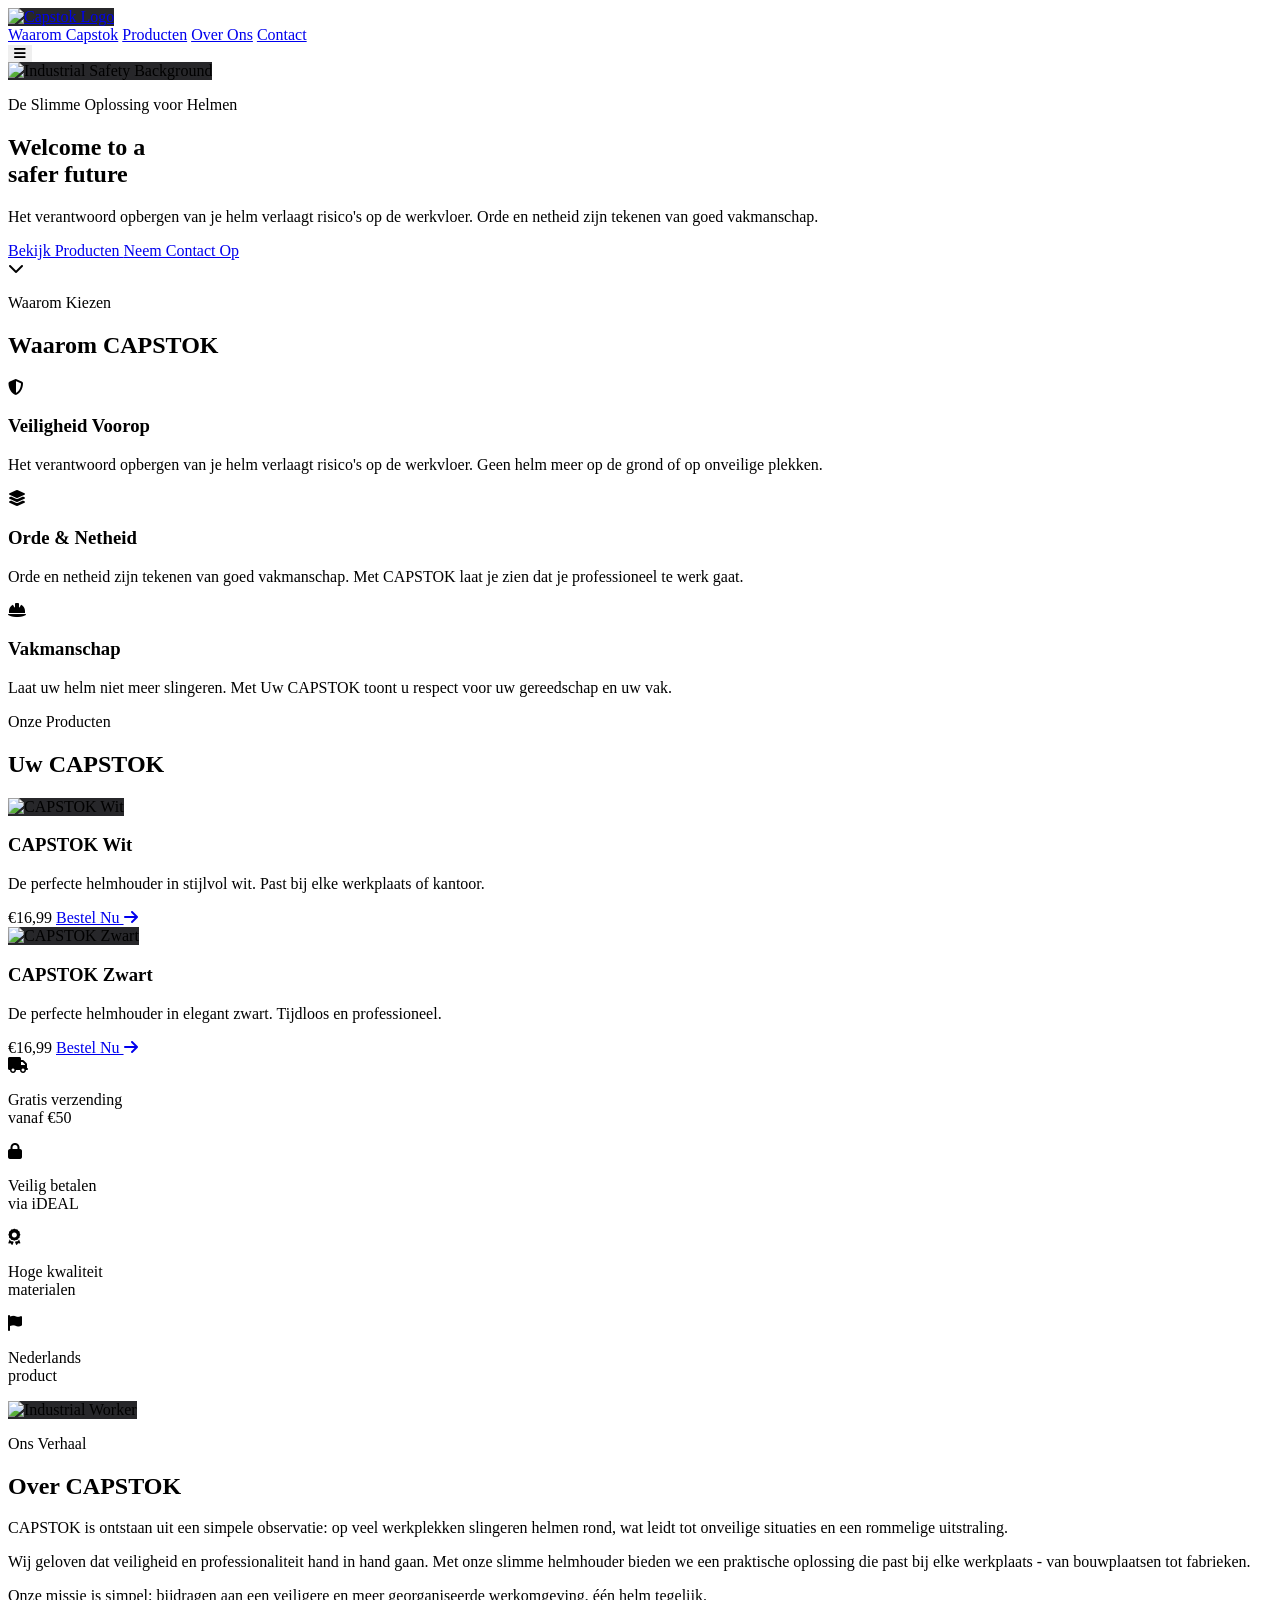
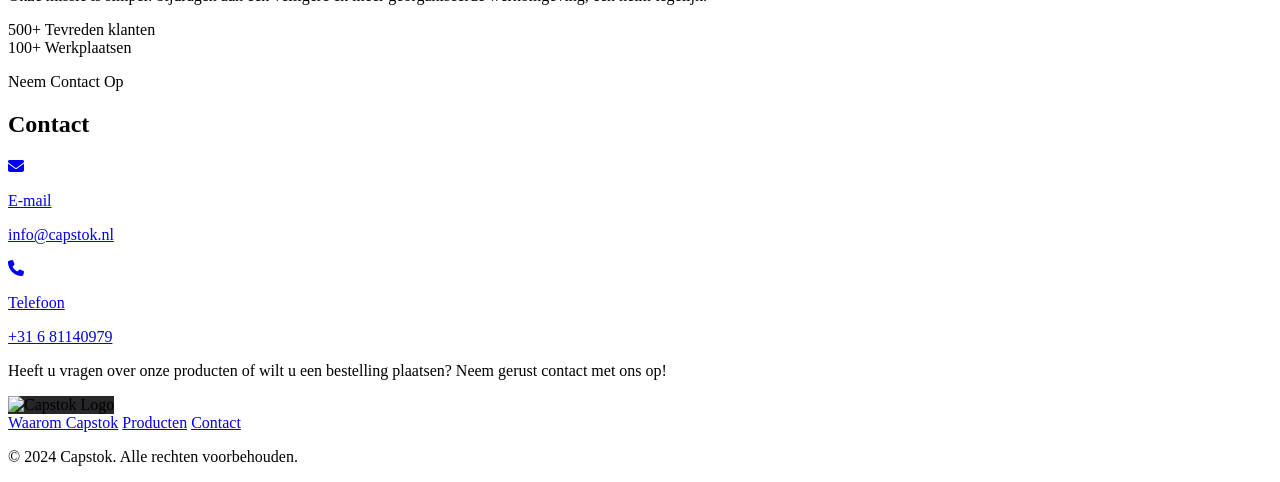
==== capstok-site/index.html @ ea8639f3 "auto-commit for 55e45bed-eed3-49f2-b0e7-af55a2dc06a3" ====
<!DOCTYPE html>
<html lang="nl">
<head>
    <meta charset="UTF-8">
    <meta name="viewport" content="width=device-width, initial-scale=1.0">
    <meta name="description" content="CAPSTOK - De slimme oplossing voor het veilig opbergen van uw bouwhelm. Orde en veiligheid op de werkvloer.">
    <title>Capstok - Welcome to a safer future</title>
    <link rel="icon" type="image/jpeg" href="https://customer-assets.emergentagent.com/job_capstok-preview/artifacts/tht5tji5_Capstok%20Favicon.jpg">
    
    <!-- Fonts -->
    <link rel="preconnect" href="https://fonts.googleapis.com">
    <link rel="preconnect" href="https://fonts.gstatic.com" crossorigin>
    <link href="https://fonts.googleapis.com/css2?family=Inter:wght@400;500;600&family=Outfit:wght@500;600;700&display=swap" rel="stylesheet">
    
    <!-- Font Awesome -->
    <link rel="stylesheet" href="https://cdnjs.cloudflare.com/ajax/libs/font-awesome/6.5.1/css/all.min.css">
    
    <!-- Tailwind CSS CDN -->
    <script src="https://cdn.tailwindcss.com"></script>
    <script>
        tailwind.config = {
            theme: {
                extend: {
                    fontFamily: {
                        'heading': ['Outfit', 'sans-serif'],
                        'body': ['Inter', 'sans-serif'],
                    },
                    colors: {
                        'capstok-yellow': '#facc15',
                        'capstok-dark': '#09090b',
                        'capstok-surface': '#18181b',
                        'capstok-border': '#27272a',
                    }
                }
            }
        }
    </script>
    <link rel="stylesheet" href="styles.css">
</head>
<body class="font-body bg-capstok-dark text-zinc-50 antialiased">
    
    <!-- Admin Mode Banner -->
    <div id="adminBanner" class="fixed top-0 left-0 right-0 z-[100] bg-capstok-yellow text-capstok-dark py-2 px-4 text-center font-semibold hidden">
        <i class="fas fa-edit mr-2"></i>
        BEWERKINGSMODUS ACTIEF - Klik op tekst om te bewerken
        <button id="exitAdminMode" class="ml-4 px-3 py-1 bg-capstok-dark text-white text-sm uppercase tracking-wider hover:bg-zinc-800" data-testid="exit-admin-btn">
            Afsluiten
        </button>
    </div>

    <!-- Navigation -->
    <nav id="navbar" class="fixed top-0 left-0 right-0 z-50 bg-capstok-dark/95 backdrop-blur-sm border-b border-capstok-border">
        <div class="max-w-7xl mx-auto px-6 sm:px-8">
            <div class="flex items-center justify-between h-20">
                <!-- Logo -->
                <a href="#" class="flex-shrink-0" data-testid="logo-link">
                    <img src="https://customer-assets.emergentagent.com/job_capstok-preview/artifacts/l5ta1mn4_Capstok%20wit%20onder%20slogan.png" alt="Capstok Logo" class="h-12 w-auto">
                </a>
                
                <!-- Desktop Navigation -->
                <div class="hidden md:flex items-center space-x-8">
                    <a href="#waarom" class="nav-link text-sm font-semibold tracking-wider text-zinc-400 hover:text-capstok-yellow transition-colors uppercase" data-testid="nav-waarom">Waarom Capstok</a>
                    <a href="#producten" class="nav-link text-sm font-semibold tracking-wider text-zinc-400 hover:text-capstok-yellow transition-colors uppercase" data-testid="nav-producten">Producten</a>
                    <a href="#over-ons" class="nav-link text-sm font-semibold tracking-wider text-zinc-400 hover:text-capstok-yellow transition-colors uppercase" data-testid="nav-over-ons">Over Ons</a>
                    <a href="#contact" class="nav-link text-sm font-semibold tracking-wider text-zinc-400 hover:text-capstok-yellow transition-colors uppercase" data-testid="nav-contact">Contact</a>
                </div>
                
                <!-- Mobile menu button -->
                <button id="mobileMenuBtn" class="md:hidden text-zinc-400 hover:text-capstok-yellow" data-testid="mobile-menu-btn">
                    <i class="fas fa-bars text-2xl"></i>
                </button>
            </div>
        </div>
        
        <!-- Mobile Menu -->
        <div id="mobileMenu" class="hidden md:hidden bg-capstok-surface border-t border-capstok-border">
            <div class="px-6 py-4 space-y-4">
                <a href="#waarom" class="block text-sm font-semibold tracking-wider text-zinc-400 hover:text-capstok-yellow transition-colors uppercase" data-testid="mobile-nav-waarom">Waarom Capstok</a>
                <a href="#producten" class="block text-sm font-semibold tracking-wider text-zinc-400 hover:text-capstok-yellow transition-colors uppercase" data-testid="mobile-nav-producten">Producten</a>
                <a href="#over-ons" class="block text-sm font-semibold tracking-wider text-zinc-400 hover:text-capstok-yellow transition-colors uppercase" data-testid="mobile-nav-over-ons">Over Ons</a>
                <a href="#contact" class="block text-sm font-semibold tracking-wider text-zinc-400 hover:text-capstok-yellow transition-colors uppercase" data-testid="mobile-nav-contact">Contact</a>
            </div>
        </div>
    </nav>

    <!-- Hero Section -->
    <section id="hero" class="relative min-h-screen flex items-center justify-center overflow-hidden">
        <!-- Background Image -->
        <div class="absolute inset-0">
            <img src="https://images.unsplash.com/photo-1766736259614-61ac882294c5?crop=entropy&cs=srgb&fm=jpg&ixid=M3w3NDk1NzZ8MHwxfHNlYXJjaHwyfHxjb25zdHJ1Y3Rpb24lMjBzYWZldHklMjBoZWxtZXQlMjBpbmR1c3RyaWFsfGVufDB8fHx8MTc3NDc4MDAyOXww&ixlib=rb-4.1.0&q=85" alt="Industrial Safety Background" class="w-full h-full object-cover">
            <div class="absolute inset-0 bg-capstok-dark/80"></div>
        </div>
        
        <!-- Content -->
        <div class="relative z-10 max-w-7xl mx-auto px-6 sm:px-8 text-center">
            <p class="editable text-sm font-bold uppercase tracking-[0.2em] text-capstok-yellow mb-6" data-testid="hero-label">De Slimme Oplossing voor Helmen</p>
            <h1 class="editable font-heading text-5xl sm:text-6xl lg:text-7xl font-bold tracking-tight text-zinc-50 uppercase mb-6" data-testid="hero-title">Welcome to a<br>safer future</h1>
            <p class="editable text-lg sm:text-xl text-zinc-300 max-w-2xl mx-auto mb-10" data-testid="hero-subtitle">Het verantwoord opbergen van je helm verlaagt risico's op de werkvloer. Orde en netheid zijn tekenen van goed vakmanschap.</p>
            <div class="flex flex-col sm:flex-row gap-4 justify-center">
                <a href="#producten" class="inline-flex items-center justify-center px-8 py-4 bg-capstok-yellow text-capstok-dark font-bold uppercase tracking-wider hover:bg-yellow-500 transition-colors duration-200" data-testid="hero-cta-products">
                    Bekijk Producten
                </a>
                <a href="#contact" class="inline-flex items-center justify-center px-8 py-4 bg-transparent border-2 border-zinc-50 text-zinc-50 font-bold uppercase tracking-wider hover:bg-zinc-50 hover:text-capstok-dark transition-colors duration-200" data-testid="hero-cta-contact">
                    Neem Contact Op
                </a>
            </div>
        </div>
        
        <!-- Scroll indicator -->
        <div class="absolute bottom-8 left-1/2 transform -translate-x-1/2 animate-bounce">
            <i class="fas fa-chevron-down text-capstok-yellow text-2xl"></i>
        </div>
    </section>

    <!-- Waarom Capstok Section -->
    <section id="waarom" class="py-24 sm:py-32 bg-capstok-dark">
        <div class="max-w-7xl mx-auto px-6 sm:px-8">
            <div class="text-center mb-16">
                <p class="editable text-sm font-bold uppercase tracking-[0.2em] text-capstok-yellow mb-4" data-testid="why-label">Waarom Kiezen</p>
                <h2 class="editable font-heading text-3xl sm:text-4xl lg:text-5xl font-bold tracking-tight text-zinc-50 uppercase" data-testid="why-title">Waarom CAPSTOK</h2>
            </div>
            
            <div class="grid grid-cols-1 md:grid-cols-3 gap-6 sm:gap-8">
                <!-- Feature 1: Veiligheid -->
                <div class="bg-capstok-surface border border-capstok-border p-8 hover:border-capstok-yellow transition-colors duration-200 group" data-testid="feature-safety">
                    <div class="w-16 h-16 bg-capstok-yellow/10 flex items-center justify-center mb-6 group-hover:bg-capstok-yellow/20 transition-colors">
                        <i class="fas fa-shield-halved text-3xl text-capstok-yellow"></i>
                    </div>
                    <h3 class="editable font-heading text-xl sm:text-2xl font-semibold tracking-tight text-zinc-50 mb-4">Veiligheid Voorop</h3>
                    <p class="editable text-base text-zinc-400 leading-relaxed">Het verantwoord opbergen van je helm verlaagt risico's op de werkvloer. Geen helm meer op de grond of op onveilige plekken.</p>
                </div>
                
                <!-- Feature 2: Orde -->
                <div class="bg-capstok-surface border border-capstok-border p-8 hover:border-capstok-yellow transition-colors duration-200 group" data-testid="feature-order">
                    <div class="w-16 h-16 bg-capstok-yellow/10 flex items-center justify-center mb-6 group-hover:bg-capstok-yellow/20 transition-colors">
                        <i class="fas fa-layer-group text-3xl text-capstok-yellow"></i>
                    </div>
                    <h3 class="editable font-heading text-xl sm:text-2xl font-semibold tracking-tight text-zinc-50 mb-4">Orde & Netheid</h3>
                    <p class="editable text-base text-zinc-400 leading-relaxed">Orde en netheid zijn tekenen van goed vakmanschap. Met CAPSTOK laat je zien dat je professioneel te werk gaat.</p>
                </div>
                
                <!-- Feature 3: Vakmanschap -->
                <div class="bg-capstok-surface border border-capstok-border p-8 hover:border-capstok-yellow transition-colors duration-200 group" data-testid="feature-craftsmanship">
                    <div class="w-16 h-16 bg-capstok-yellow/10 flex items-center justify-center mb-6 group-hover:bg-capstok-yellow/20 transition-colors">
                        <i class="fas fa-hard-hat text-3xl text-capstok-yellow"></i>
                    </div>
                    <h3 class="editable font-heading text-xl sm:text-2xl font-semibold tracking-tight text-zinc-50 mb-4">Vakmanschap</h3>
                    <p class="editable text-base text-zinc-400 leading-relaxed">Laat uw helm niet meer slingeren. Met Uw CAPSTOK toont u respect voor uw gereedschap en uw vak.</p>
                </div>
            </div>
        </div>
    </section>

    <!-- Products Section -->
    <section id="producten" class="py-24 sm:py-32 bg-capstok-surface">
        <div class="max-w-7xl mx-auto px-6 sm:px-8">
            <div class="text-center mb-16">
                <p class="editable text-sm font-bold uppercase tracking-[0.2em] text-capstok-yellow mb-4" data-testid="products-label">Onze Producten</p>
                <h2 class="editable font-heading text-3xl sm:text-4xl lg:text-5xl font-bold tracking-tight text-zinc-50 uppercase" data-testid="products-title">Uw CAPSTOK</h2>
            </div>
            
            <div class="grid grid-cols-1 md:grid-cols-2 gap-8 lg:gap-12 max-w-5xl mx-auto">
                <!-- Product 1: White -->
                <div class="bg-capstok-dark border border-capstok-border overflow-hidden group hover:border-capstok-yellow transition-colors duration-200" data-testid="product-white">
                    <div class="aspect-square overflow-hidden bg-zinc-900">
                        <img src="https://static.prod-images.emergentagent.com/jobs/7ca9e7e7-3aca-46d1-abd9-0168272dac0e/images/934718b982b88ef08ce67219cb2155988e8ceb56bf2c1a53a63c85c0827d60bc.png" alt="CAPSTOK Wit" class="w-full h-full object-cover group-hover:scale-105 transition-transform duration-500">
                    </div>
                    <div class="p-8">
                        <h3 class="editable font-heading text-2xl font-bold text-zinc-50 mb-2">CAPSTOK Wit</h3>
                        <p class="editable text-zinc-400 mb-4">De perfecte helmhouder in stijlvol wit. Past bij elke werkplaats of kantoor.</p>
                        <div class="flex items-center justify-between">
                            <span class="editable text-3xl font-bold text-capstok-yellow" data-testid="price-white">€16,99</span>
                            <a href="mailto:info@capstok.nl?subject=Bestelling CAPSTOK Wit" class="inline-flex items-center text-sm font-semibold text-zinc-50 hover:text-capstok-yellow transition-colors" data-testid="order-white">
                                Bestel Nu <i class="fas fa-arrow-right ml-2"></i>
                            </a>
                        </div>
                    </div>
                </div>
                
                <!-- Product 2: Black -->
                <div class="bg-capstok-dark border border-capstok-border overflow-hidden group hover:border-capstok-yellow transition-colors duration-200" data-testid="product-black">
                    <div class="aspect-square overflow-hidden bg-zinc-900">
                        <img src="https://static.prod-images.emergentagent.com/jobs/7ca9e7e7-3aca-46d1-abd9-0168272dac0e/images/04cb977158a8041884148702cde71a7a9b4b08803b621b8074b657ea153fd262.png" alt="CAPSTOK Zwart" class="w-full h-full object-cover group-hover:scale-105 transition-transform duration-500">
                    </div>
                    <div class="p-8">
                        <h3 class="editable font-heading text-2xl font-bold text-zinc-50 mb-2">CAPSTOK Zwart</h3>
                        <p class="editable text-zinc-400 mb-4">De perfecte helmhouder in elegant zwart. Tijdloos en professioneel.</p>
                        <div class="flex items-center justify-between">
                            <span class="editable text-3xl font-bold text-capstok-yellow" data-testid="price-black">€16,99</span>
                            <a href="mailto:info@capstok.nl?subject=Bestelling CAPSTOK Zwart" class="inline-flex items-center text-sm font-semibold text-zinc-50 hover:text-capstok-yellow transition-colors" data-testid="order-black">
                                Bestel Nu <i class="fas fa-arrow-right ml-2"></i>
                            </a>
                        </div>
                    </div>
                </div>
            </div>
            
            <!-- USPs -->
            <div class="mt-16 grid grid-cols-2 md:grid-cols-4 gap-6 max-w-4xl mx-auto text-center">
                <div class="flex flex-col items-center" data-testid="usp-shipping">
                    <i class="fas fa-truck text-2xl text-capstok-yellow mb-3"></i>
                    <p class="editable text-sm text-zinc-400">Gratis verzending<br>vanaf €50</p>
                </div>
                <div class="flex flex-col items-center" data-testid="usp-payment">
                    <i class="fas fa-lock text-2xl text-capstok-yellow mb-3"></i>
                    <p class="editable text-sm text-zinc-400">Veilig betalen<br>via iDEAL</p>
                </div>
                <div class="flex flex-col items-center" data-testid="usp-quality">
                    <i class="fas fa-award text-2xl text-capstok-yellow mb-3"></i>
                    <p class="editable text-sm text-zinc-400">Hoge kwaliteit<br>materialen</p>
                </div>
                <div class="flex flex-col items-center" data-testid="usp-dutch">
                    <i class="fas fa-flag text-2xl text-capstok-yellow mb-3"></i>
                    <p class="editable text-sm text-zinc-400">Nederlands<br>product</p>
                </div>
            </div>
        </div>
    </section>

    <!-- Over Ons Section -->
    <section id="over-ons" class="py-24 sm:py-32 bg-capstok-dark">
        <div class="max-w-7xl mx-auto px-6 sm:px-8">
            <div class="grid grid-cols-1 lg:grid-cols-2 gap-12 lg:gap-16 items-center">
                <!-- Image -->
                <div class="relative">
                    <img src="https://images.pexels.com/photos/16368424/pexels-photo-16368424.jpeg?auto=compress&cs=tinysrgb&dpr=2&h=650&w=940" alt="Industrial Worker" class="w-full aspect-[4/3] object-cover">
                    <div class="absolute -bottom-4 -right-4 w-24 h-24 bg-capstok-yellow"></div>
                </div>
                
                <!-- Content -->
                <div>
                    <p class="editable text-sm font-bold uppercase tracking-[0.2em] text-capstok-yellow mb-4" data-testid="about-label">Ons Verhaal</p>
                    <h2 class="editable font-heading text-3xl sm:text-4xl lg:text-5xl font-bold tracking-tight text-zinc-50 uppercase mb-6" data-testid="about-title">Over CAPSTOK</h2>
                    <div class="space-y-4 text-zinc-400">
                        <p class="editable" data-testid="about-text-1">CAPSTOK is ontstaan uit een simpele observatie: op veel werkplekken slingeren helmen rond, wat leidt tot onveilige situaties en een rommelige uitstraling.</p>
                        <p class="editable" data-testid="about-text-2">Wij geloven dat veiligheid en professionaliteit hand in hand gaan. Met onze slimme helmhouder bieden we een praktische oplossing die past bij elke werkplaats - van bouwplaatsen tot fabrieken.</p>
                        <p class="editable" data-testid="about-text-3">Onze missie is simpel: bijdragen aan een veiligere en meer georganiseerde werkomgeving, één helm tegelijk.</p>
                    </div>
                    <div class="mt-8 flex items-center space-x-8">
                        <div data-testid="stat-customers">
                            <span class="editable block text-4xl font-bold text-capstok-yellow">500+</span>
                            <span class="editable text-sm text-zinc-400">Tevreden klanten</span>
                        </div>
                        <div data-testid="stat-workplaces">
                            <span class="editable block text-4xl font-bold text-capstok-yellow">100+</span>
                            <span class="editable text-sm text-zinc-400">Werkplaatsen</span>
                        </div>
                    </div>
                </div>
            </div>
        </div>
    </section>

    <!-- Contact Section -->
    <section id="contact" class="py-24 sm:py-32 bg-capstok-surface">
        <div class="max-w-7xl mx-auto px-6 sm:px-8">
            <div class="text-center mb-16">
                <p class="editable text-sm font-bold uppercase tracking-[0.2em] text-capstok-yellow mb-4" data-testid="contact-label">Neem Contact Op</p>
                <h2 class="editable font-heading text-3xl sm:text-4xl lg:text-5xl font-bold tracking-tight text-zinc-50 uppercase" data-testid="contact-title">Contact</h2>
            </div>
            
            <div class="max-w-3xl mx-auto">
                <div class="grid grid-cols-1 md:grid-cols-2 gap-8">
                    <!-- Email -->
                    <a href="mailto:info@capstok.nl" class="bg-capstok-dark border border-capstok-border p-8 hover:border-capstok-yellow transition-colors duration-200 flex items-center space-x-6 group" data-testid="contact-email-link">
                        <div class="w-16 h-16 bg-capstok-yellow/10 flex items-center justify-center flex-shrink-0 group-hover:bg-capstok-yellow/20 transition-colors">
                            <i class="fas fa-envelope text-2xl text-capstok-yellow"></i>
                        </div>
                        <div>
                            <p class="text-sm text-zinc-400 mb-1">E-mail</p>
                            <p class="editable text-lg font-semibold text-zinc-50 group-hover:text-capstok-yellow transition-colors">info@capstok.nl</p>
                        </div>
                    </a>
                    
                    <!-- Phone -->
                    <a href="tel:+31681140979" class="bg-capstok-dark border border-capstok-border p-8 hover:border-capstok-yellow transition-colors duration-200 flex items-center space-x-6 group" data-testid="contact-phone-link">
                        <div class="w-16 h-16 bg-capstok-yellow/10 flex items-center justify-center flex-shrink-0 group-hover:bg-capstok-yellow/20 transition-colors">
                            <i class="fas fa-phone text-2xl text-capstok-yellow"></i>
                        </div>
                        <div>
                            <p class="text-sm text-zinc-400 mb-1">Telefoon</p>
                            <p class="editable text-lg font-semibold text-zinc-50 group-hover:text-capstok-yellow transition-colors">+31 6 81140979</p>
                        </div>
                    </a>
                </div>
                
                <p class="editable text-center text-zinc-400 mt-8" data-testid="contact-cta">Heeft u vragen over onze producten of wilt u een bestelling plaatsen? Neem gerust contact met ons op!</p>
            </div>
        </div>
    </section>

    <!-- Footer -->
    <footer class="py-12 bg-capstok-dark border-t border-capstok-border">
        <div class="max-w-7xl mx-auto px-6 sm:px-8">
            <div class="flex flex-col md:flex-row items-center justify-between space-y-6 md:space-y-0">
                <!-- Logo -->
                <img src="https://customer-assets.emergentagent.com/job_capstok-preview/artifacts/l5ta1mn4_Capstok%20wit%20onder%20slogan.png" alt="Capstok Logo" class="h-10 w-auto">
                
                <!-- Links -->
                <div class="flex items-center space-x-8">
                    <a href="#waarom" class="text-sm text-zinc-400 hover:text-capstok-yellow transition-colors" data-testid="footer-link-waarom">Waarom Capstok</a>
                    <a href="#producten" class="text-sm text-zinc-400 hover:text-capstok-yellow transition-colors" data-testid="footer-link-producten">Producten</a>
                    <a href="#contact" class="text-sm text-zinc-400 hover:text-capstok-yellow transition-colors" data-testid="footer-link-contact">Contact</a>
                </div>
                
                <!-- Copyright -->
                <p class="editable text-sm text-zinc-500" data-testid="footer-copyright">© 2024 Capstok. Alle rechten voorbehouden.</p>
            </div>
        </div>
    </footer>

    <!-- Admin Mode Floating Button -->
    <div id="adminControls" class="fixed bottom-6 right-6 z-50 hidden">
        <button id="copyHtmlBtn" class="flex items-center space-x-3 px-6 py-4 bg-capstok-yellow text-capstok-dark font-bold uppercase tracking-wider hover:bg-yellow-500 transition-colors duration-200 shadow-2xl" data-testid="copy-html-btn">
            <i class="fas fa-copy text-xl"></i>
            <span>Wijzigingen Opslaan (Kopieer HTML)</span>
        </button>
    </div>

    <!-- Toast Notification -->
    <div id="toast" class="fixed bottom-6 left-6 z-50 bg-green-500 text-white px-6 py-4 hidden items-center space-x-3 shadow-2xl">
        <i class="fas fa-check-circle text-xl"></i>
        <span id="toastMessage">HTML gekopieerd naar klembord!</span>
    </div>

    <script src="script.js"></script>
</body>
</html>
---- capstok-site/styles.css ----
/* Custom styles for Capstok */

/* Smooth scrolling */
html {
    scroll-behavior: smooth;
}

/* Remove default button styles */
button {
    cursor: pointer;
    border: none;
    outline: none;
}

/* Admin mode styles */
.admin-mode .editable {
    outline: 2px dashed #facc15;
    outline-offset: 4px;
    cursor: text;
    transition: outline-color 0.2s ease;
}

.admin-mode .editable:hover {
    outline-color: #fde047;
}

.admin-mode .editable:focus {
    outline: 2px solid #facc15;
    background-color: rgba(250, 204, 21, 0.1);
}

/* Offset for fixed header */
section[id] {
    scroll-margin-top: 80px;
}

/* Animation for hero scroll indicator */
@keyframes bounce {
    0%, 100% {
        transform: translateY(0) translateX(-50%);
    }
    50% {
        transform: translateY(-10px) translateX(-50%);
    }
}

.animate-bounce {
    animation: bounce 2s infinite;
}

/* Toast animation */
.toast-enter {
    animation: slideIn 0.3s ease forwards;
}

.toast-exit {
    animation: slideOut 0.3s ease forwards;
}

@keyframes slideIn {
    from {
        transform: translateX(-100%);
        opacity: 0;
    }
    to {
        transform: translateX(0);
        opacity: 1;
    }
}

@keyframes slideOut {
    from {
        transform: translateX(0);
        opacity: 1;
    }
    to {
        transform: translateX(-100%);
        opacity: 0;
    }
}

/* Mobile menu animation */
#mobileMenu {
    max-height: 0;
    overflow: hidden;
    transition: max-height 0.3s ease;
}

#mobileMenu.show {
    max-height: 300px;
}

/* Image hover effects */
.group:hover img {
    transform: scale(1.05);
}

/* Focus styles for accessibility */
a:focus-visible,
button:focus-visible {
    outline: 2px solid #facc15;
    outline-offset: 2px;
}

/* Selection styling */
::selection {
    background-color: #facc15;
    color: #09090b;
}

/* Loading state for images */
img {
    background-color: #27272a;
}

/* Print styles */
@media print {
    nav,
    #adminBanner,
    #adminControls,
    #toast {
        display: none !important;
    }
    
    section {
        page-break-inside: avoid;
    }
}

/* Responsive adjustments */
@media (max-width: 640px) {
    .admin-mode .editable {
        outline-offset: 2px;
    }
}
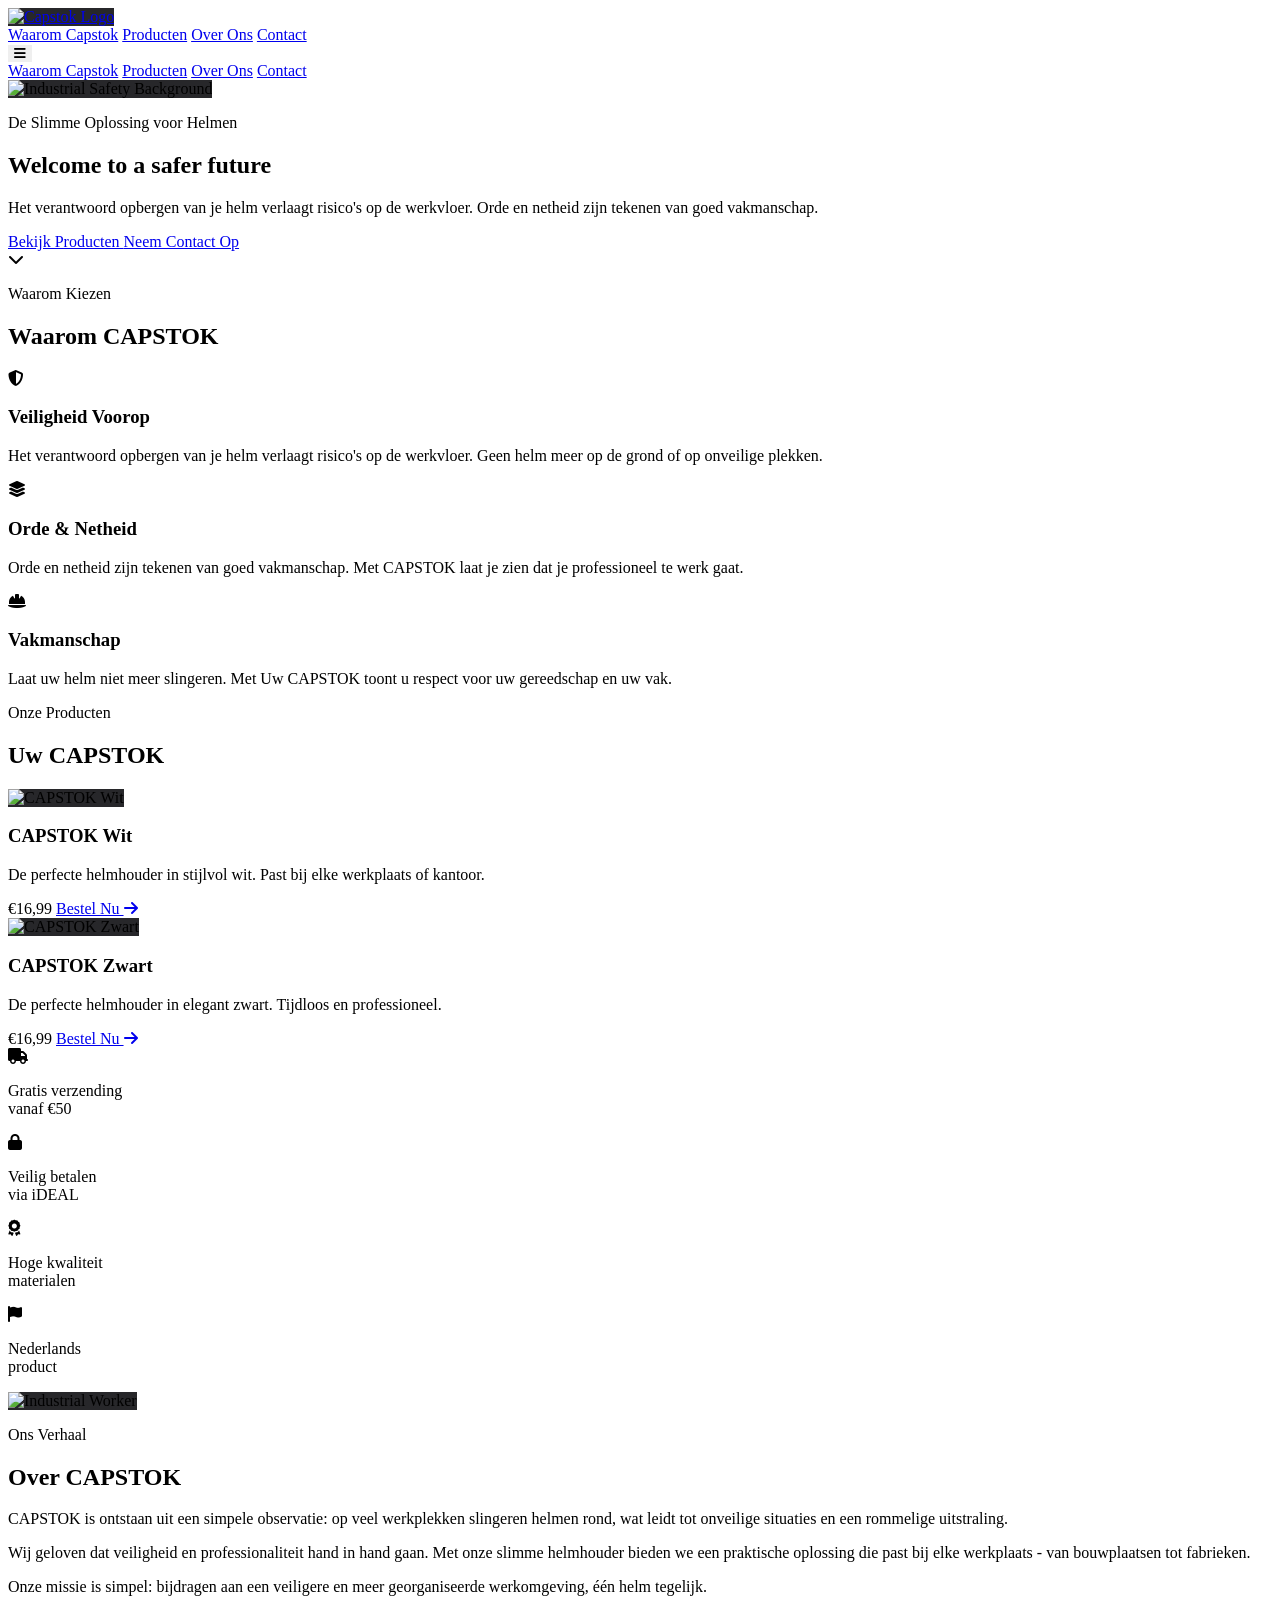
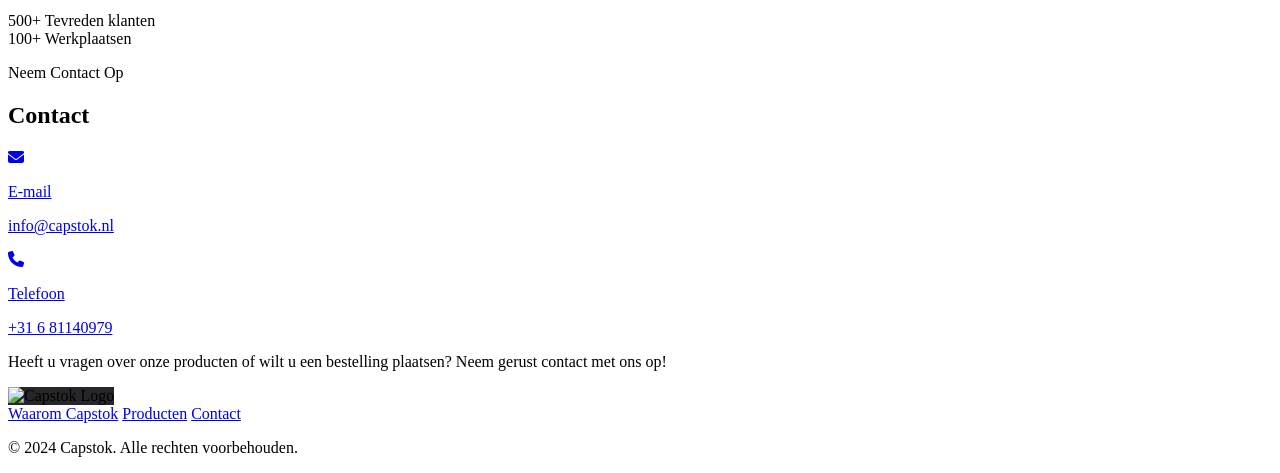
==== commit aa7c6070: "auto-commit for 3acb1573-75a3-414f-9e13-27792b48d1e3" ====
--- a/capstok-site/index.html
+++ b/capstok-site/index.html
@@ -4,6 +4,7 @@
     <meta charset="UTF-8">
     <meta name="viewport" content="width=device-width, initial-scale=1.0">
     <meta name="description" content="CAPSTOK - De slimme oplossing voor het veilig opbergen van uw bouwhelm. Orde en veiligheid op de werkvloer.">
+    <meta name="theme-color" content="#09090b">
     <title>Capstok - Welcome to a safer future</title>
     <link rel="icon" type="image/jpeg" href="https://customer-assets.emergentagent.com/job_capstok-preview/artifacts/tht5tji5_Capstok%20Favicon.jpg">
     
@@ -40,16 +41,16 @@
 <body class="font-body bg-capstok-dark text-zinc-50 antialiased">
     
     <!-- Admin Mode Banner -->
-    <div id="adminBanner" class="fixed top-0 left-0 right-0 z-[100] bg-capstok-yellow text-capstok-dark py-2 px-4 text-center font-semibold hidden">
-        <i class="fas fa-edit mr-2"></i>
-        BEWERKINGSMODUS ACTIEF - Klik op tekst om te bewerken
-        <button id="exitAdminMode" class="ml-4 px-3 py-1 bg-capstok-dark text-white text-sm uppercase tracking-wider hover:bg-zinc-800" data-testid="exit-admin-btn">
+    <div id="adminBanner" class="fixed top-0 left-0 right-0 z-[100] bg-capstok-yellow text-capstok-dark py-3 px-4 text-center font-semibold hidden items-center justify-center gap-2">
+        <i class="fas fa-edit"></i>
+        <span>BEWERKINGSMODUS ACTIEF - Klik op tekst om te bewerken</span>
+        <button id="exitAdminMode" class="ml-4 px-4 py-1.5 bg-capstok-dark text-white text-sm uppercase tracking-wider hover:bg-zinc-800 transition-colors" data-testid="exit-admin-btn">
             Afsluiten
         </button>
     </div>
 
     <!-- Navigation -->
-    <nav id="navbar" class="fixed top-0 left-0 right-0 z-50 bg-capstok-dark/95 backdrop-blur-sm border-b border-capstok-border">
+    <nav id="navbar" class="fixed top-0 left-0 right-0 z-50 bg-capstok-dark/95 backdrop-blur-sm border-b border-capstok-border transition-all duration-200">
         <div class="max-w-7xl mx-auto px-6 sm:px-8">
             <div class="flex items-center justify-between h-20">
                 <!-- Logo -->
@@ -66,7 +67,7 @@
                 </div>
                 
                 <!-- Mobile menu button -->
-                <button id="mobileMenuBtn" class="md:hidden text-zinc-400 hover:text-capstok-yellow" data-testid="mobile-menu-btn">
+                <button id="mobileMenuBtn" class="md:hidden text-zinc-400 hover:text-capstok-yellow transition-colors" data-testid="mobile-menu-btn">
                     <i class="fas fa-bars text-2xl"></i>
                 </button>
             </div>
@@ -94,7 +95,7 @@
         <!-- Content -->
         <div class="relative z-10 max-w-7xl mx-auto px-6 sm:px-8 text-center">
             <p class="editable text-sm font-bold uppercase tracking-[0.2em] text-capstok-yellow mb-6" data-testid="hero-label">De Slimme Oplossing voor Helmen</p>
-            <h1 class="editable font-heading text-5xl sm:text-6xl lg:text-7xl font-bold tracking-tight text-zinc-50 uppercase mb-6" data-testid="hero-title">Welcome to a<br>safer future</h1>
+            <h1 class="editable font-heading text-5xl sm:text-6xl lg:text-7xl font-bold tracking-tight text-zinc-50 uppercase mb-6" data-testid="hero-title">Welcome to a safer future</h1>
             <p class="editable text-lg sm:text-xl text-zinc-300 max-w-2xl mx-auto mb-10" data-testid="hero-subtitle">Het verantwoord opbergen van je helm verlaagt risico's op de werkvloer. Orde en netheid zijn tekenen van goed vakmanschap.</p>
             <div class="flex flex-col sm:flex-row gap-4 justify-center">
                 <a href="#producten" class="inline-flex items-center justify-center px-8 py-4 bg-capstok-yellow text-capstok-dark font-bold uppercase tracking-wider hover:bg-yellow-500 transition-colors duration-200" data-testid="hero-cta-products">
@@ -113,7 +114,7 @@
     </section>
 
     <!-- Waarom Capstok Section -->
-    <section id="waarom" class="py-24 sm:py-32 bg-capstok-dark">
+    <section id="waarom" class="py-24 sm:py-32 bg-capstok-dark scroll-mt-20">
         <div class="max-w-7xl mx-auto px-6 sm:px-8">
             <div class="text-center mb-16">
                 <p class="editable text-sm font-bold uppercase tracking-[0.2em] text-capstok-yellow mb-4" data-testid="why-label">Waarom Kiezen</p>
@@ -152,7 +153,7 @@
     </section>
 
     <!-- Products Section -->
-    <section id="producten" class="py-24 sm:py-32 bg-capstok-surface">
+    <section id="producten" class="py-24 sm:py-32 bg-capstok-surface scroll-mt-20">
         <div class="max-w-7xl mx-auto px-6 sm:px-8">
             <div class="text-center mb-16">
                 <p class="editable text-sm font-bold uppercase tracking-[0.2em] text-capstok-yellow mb-4" data-testid="products-label">Onze Producten</p>
@@ -218,7 +219,7 @@
     </section>
 
     <!-- Over Ons Section -->
-    <section id="over-ons" class="py-24 sm:py-32 bg-capstok-dark">
+    <section id="over-ons" class="py-24 sm:py-32 bg-capstok-dark scroll-mt-20">
         <div class="max-w-7xl mx-auto px-6 sm:px-8">
             <div class="grid grid-cols-1 lg:grid-cols-2 gap-12 lg:gap-16 items-center">
                 <!-- Image -->
@@ -252,7 +253,7 @@
     </section>
 
     <!-- Contact Section -->
-    <section id="contact" class="py-24 sm:py-32 bg-capstok-surface">
+    <section id="contact" class="py-24 sm:py-32 bg-capstok-surface scroll-mt-20">
         <div class="max-w-7xl mx-auto px-6 sm:px-8">
             <div class="text-center mb-16">
                 <p class="editable text-sm font-bold uppercase tracking-[0.2em] text-capstok-yellow mb-4" data-testid="contact-label">Neem Contact Op</p>
@@ -318,8 +319,8 @@
     </div>
 
     <!-- Toast Notification -->
-    <div id="toast" class="fixed bottom-6 left-6 z-50 bg-green-500 text-white px-6 py-4 hidden items-center space-x-3 shadow-2xl">
-        <i class="fas fa-check-circle text-xl"></i>
+    <div id="toast" class="fixed bottom-6 left-6 z-50 px-6 py-4 hidden items-center space-x-3 shadow-2xl">
+        <i id="toastIcon" class="fas fa-check-circle text-xl"></i>
         <span id="toastMessage">HTML gekopieerd naar klembord!</span>
     </div>
 
--- a/capstok-site/styles.css
+++ b/capstok-site/styles.css
@@ -48,15 +48,7 @@
     animation: bounce 2s infinite;
 }
 
-/* Toast animation */
-.toast-enter {
-    animation: slideIn 0.3s ease forwards;
-}
-
-.toast-exit {
-    animation: slideOut 0.3s ease forwards;
-}
-
+/* Toast animations */
 @keyframes slideIn {
     from {
         transform: translateX(-100%);
@@ -77,22 +69,6 @@
         transform: translateX(-100%);
         opacity: 0;
     }
-}
-
-/* Mobile menu animation */
-#mobileMenu {
-    max-height: 0;
-    overflow: hidden;
-    transition: max-height 0.3s ease;
-}
-
-#mobileMenu.show {
-    max-height: 300px;
-}
-
-/* Image hover effects */
-.group:hover img {
-    transform: scale(1.05);
 }
 
 /* Focus styles for accessibility */
@@ -118,7 +94,8 @@
     nav,
     #adminBanner,
     #adminControls,
-    #toast {
+    #toast,
+    .animate-bounce {
         display: none !important;
     }
     
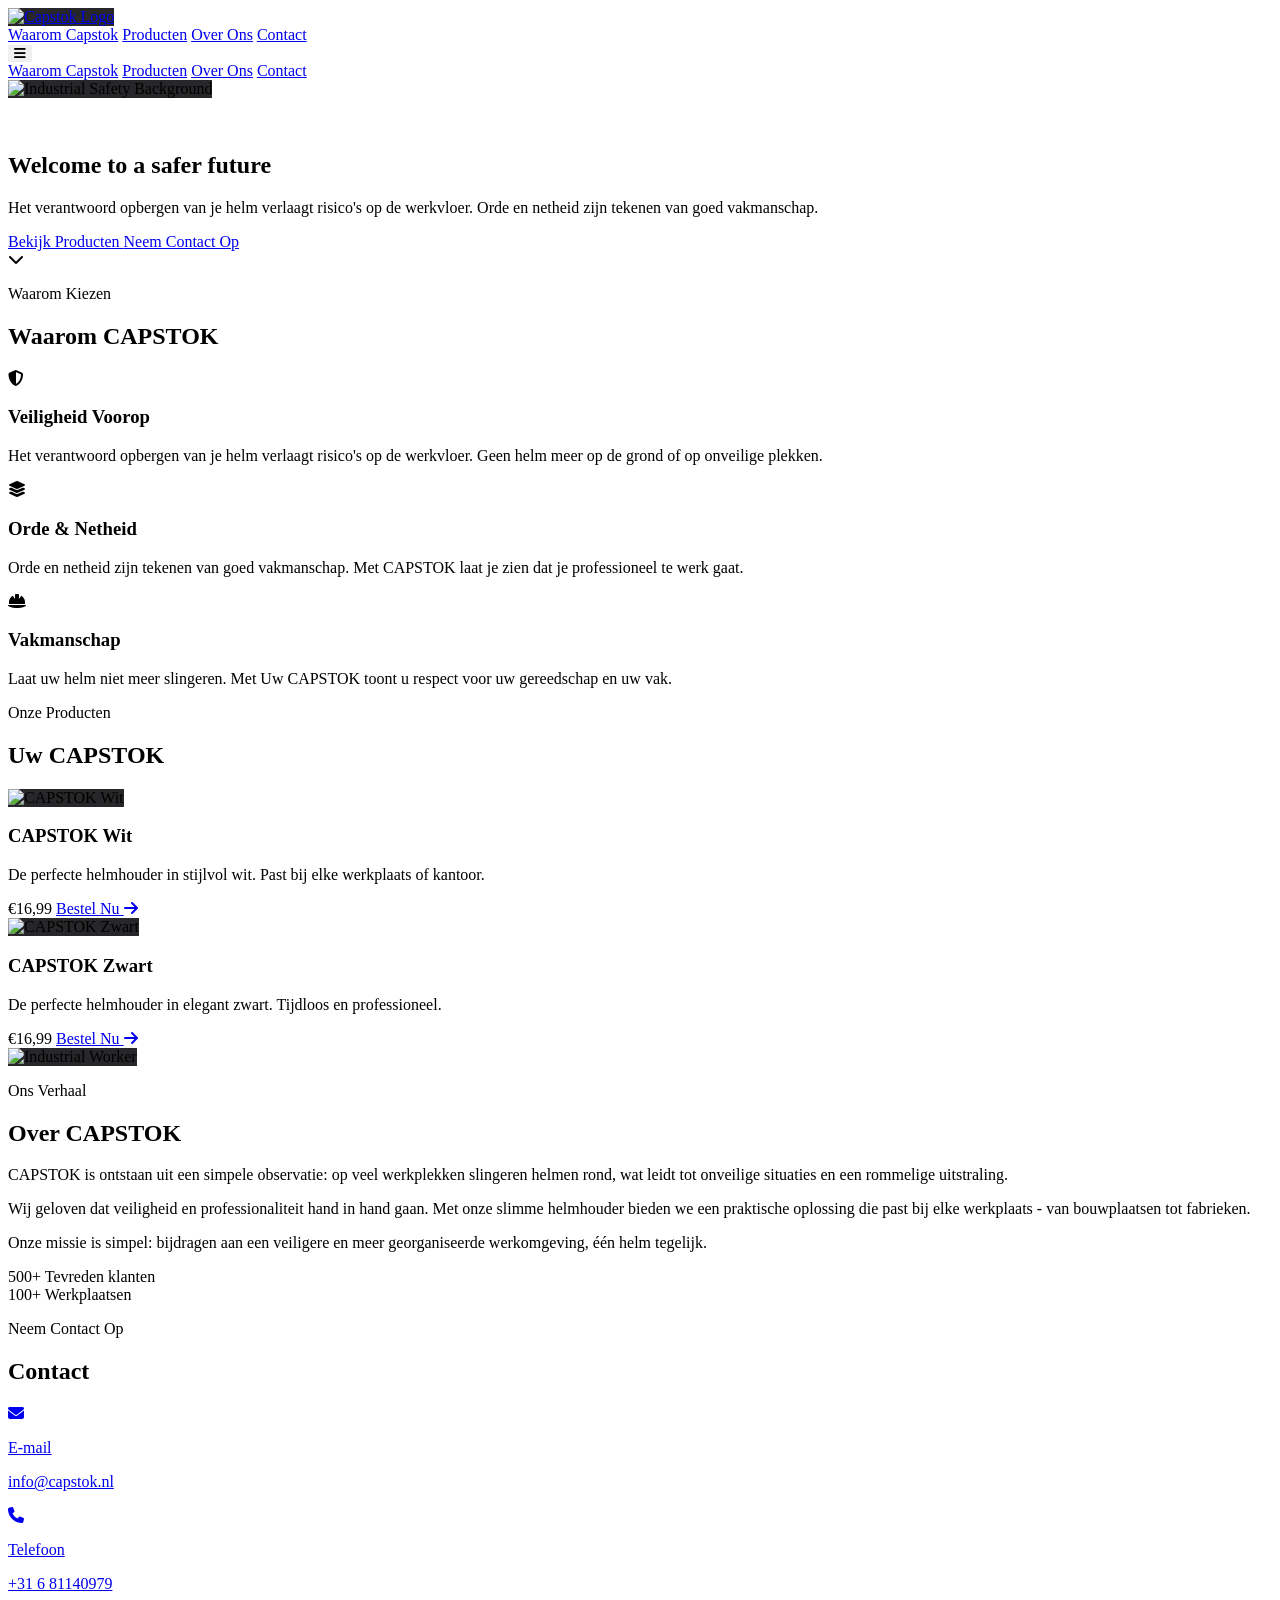
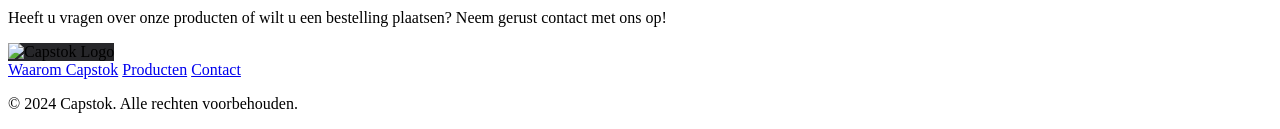
==== commit df534ff4: "auto-commit for 7d66f12a-9208-49a4-a9ab-eeabe33e2cfc" ====
--- a/capstok-site/index.html
+++ b/capstok-site/index.html
@@ -88,13 +88,13 @@
     <section id="hero" class="relative min-h-screen flex items-center justify-center overflow-hidden">
         <!-- Background Image -->
         <div class="absolute inset-0">
-            <img src="https://images.unsplash.com/photo-1766736259614-61ac882294c5?crop=entropy&cs=srgb&fm=jpg&ixid=M3w3NDk1NzZ8MHwxfHNlYXJjaHwyfHxjb25zdHJ1Y3Rpb24lMjBzYWZldHklMjBoZWxtZXQlMjBpbmR1c3RyaWFsfGVufDB8fHx8MTc3NDc4MDAyOXww&ixlib=rb-4.1.0&q=85" alt="Industrial Safety Background" class="w-full h-full object-cover">
+            <img src="https://customer-assets.emergentagent.com/job_capstok-preview/artifacts/9hn6dlvw_home_Met_logo_2.jpg" alt="Industrial Safety Background" class="w-full h-full object-cover">
             <div class="absolute inset-0 bg-capstok-dark/80"></div>
         </div>
         
         <!-- Content -->
         <div class="relative z-10 max-w-7xl mx-auto px-6 sm:px-8 text-center">
-            <p class="editable text-sm font-bold uppercase tracking-[0.2em] text-capstok-yellow mb-6" data-testid="hero-label">De Slimme Oplossing voor Helmen</p>
+            <p class="editable text-sm font-bold uppercase tracking-[0.2em] text-capstok-yellow mb-6" data-testid="hero-label">&nbsp;</p>
             <h1 class="editable font-heading text-5xl sm:text-6xl lg:text-7xl font-bold tracking-tight text-zinc-50 uppercase mb-6" data-testid="hero-title">Welcome to a safer future</h1>
             <p class="editable text-lg sm:text-xl text-zinc-300 max-w-2xl mx-auto mb-10" data-testid="hero-subtitle">Het verantwoord opbergen van je helm verlaagt risico's op de werkvloer. Orde en netheid zijn tekenen van goed vakmanschap.</p>
             <div class="flex flex-col sm:flex-row gap-4 justify-center">
@@ -164,7 +164,7 @@
                 <!-- Product 1: White -->
                 <div class="bg-capstok-dark border border-capstok-border overflow-hidden group hover:border-capstok-yellow transition-colors duration-200" data-testid="product-white">
                     <div class="aspect-square overflow-hidden bg-zinc-900">
-                        <img src="https://static.prod-images.emergentagent.com/jobs/7ca9e7e7-3aca-46d1-abd9-0168272dac0e/images/934718b982b88ef08ce67219cb2155988e8ceb56bf2c1a53a63c85c0827d60bc.png" alt="CAPSTOK Wit" class="w-full h-full object-cover group-hover:scale-105 transition-transform duration-500">
+                        <img src="https://customer-assets.emergentagent.com/job_capstok-preview/artifacts/7a8x3p3v_Capstok_Wit-transformed.jpg" alt="CAPSTOK Wit" class="w-full h-full object-cover group-hover:scale-105 transition-transform duration-500">
                     </div>
                     <div class="p-8">
                         <h3 class="editable font-heading text-2xl font-bold text-zinc-50 mb-2">CAPSTOK Wit</h3>
@@ -181,7 +181,7 @@
                 <!-- Product 2: Black -->
                 <div class="bg-capstok-dark border border-capstok-border overflow-hidden group hover:border-capstok-yellow transition-colors duration-200" data-testid="product-black">
                     <div class="aspect-square overflow-hidden bg-zinc-900">
-                        <img src="https://static.prod-images.emergentagent.com/jobs/7ca9e7e7-3aca-46d1-abd9-0168272dac0e/images/04cb977158a8041884148702cde71a7a9b4b08803b621b8074b657ea153fd262.png" alt="CAPSTOK Zwart" class="w-full h-full object-cover group-hover:scale-105 transition-transform duration-500">
+                        <img src="https://customer-assets.emergentagent.com/job_capstok-preview/artifacts/ipnnh8am_Capstok_Zwart-transformed.jpg" alt="CAPSTOK Zwart" class="w-full h-full object-cover group-hover:scale-105 transition-transform duration-500">
                     </div>
                     <div class="p-8">
                         <h3 class="editable font-heading text-2xl font-bold text-zinc-50 mb-2">CAPSTOK Zwart</h3>
@@ -196,25 +196,7 @@
                 </div>
             </div>
             
-            <!-- USPs -->
-            <div class="mt-16 grid grid-cols-2 md:grid-cols-4 gap-6 max-w-4xl mx-auto text-center">
-                <div class="flex flex-col items-center" data-testid="usp-shipping">
-                    <i class="fas fa-truck text-2xl text-capstok-yellow mb-3"></i>
-                    <p class="editable text-sm text-zinc-400">Gratis verzending<br>vanaf €50</p>
-                </div>
-                <div class="flex flex-col items-center" data-testid="usp-payment">
-                    <i class="fas fa-lock text-2xl text-capstok-yellow mb-3"></i>
-                    <p class="editable text-sm text-zinc-400">Veilig betalen<br>via iDEAL</p>
-                </div>
-                <div class="flex flex-col items-center" data-testid="usp-quality">
-                    <i class="fas fa-award text-2xl text-capstok-yellow mb-3"></i>
-                    <p class="editable text-sm text-zinc-400">Hoge kwaliteit<br>materialen</p>
-                </div>
-                <div class="flex flex-col items-center" data-testid="usp-dutch">
-                    <i class="fas fa-flag text-2xl text-capstok-yellow mb-3"></i>
-                    <p class="editable text-sm text-zinc-400">Nederlands<br>product</p>
-                </div>
-            </div>
+            <!-- USPs removed -->
         </div>
     </section>
 
@@ -224,8 +206,7 @@
             <div class="grid grid-cols-1 lg:grid-cols-2 gap-12 lg:gap-16 items-center">
                 <!-- Image -->
                 <div class="relative">
-                    <img src="https://images.pexels.com/photos/16368424/pexels-photo-16368424.jpeg?auto=compress&cs=tinysrgb&dpr=2&h=650&w=940" alt="Industrial Worker" class="w-full aspect-[4/3] object-cover">
-                    <div class="absolute -bottom-4 -right-4 w-24 h-24 bg-capstok-yellow"></div>
+                    <img src="https://customer-assets.emergentagent.com/job_capstok-preview/artifacts/49kaiftr_Capstok_op_achtergrond.png" alt="Industrial Worker" class="w-full aspect-[4/3] object-cover">
                 </div>
                 
                 <!-- Content -->
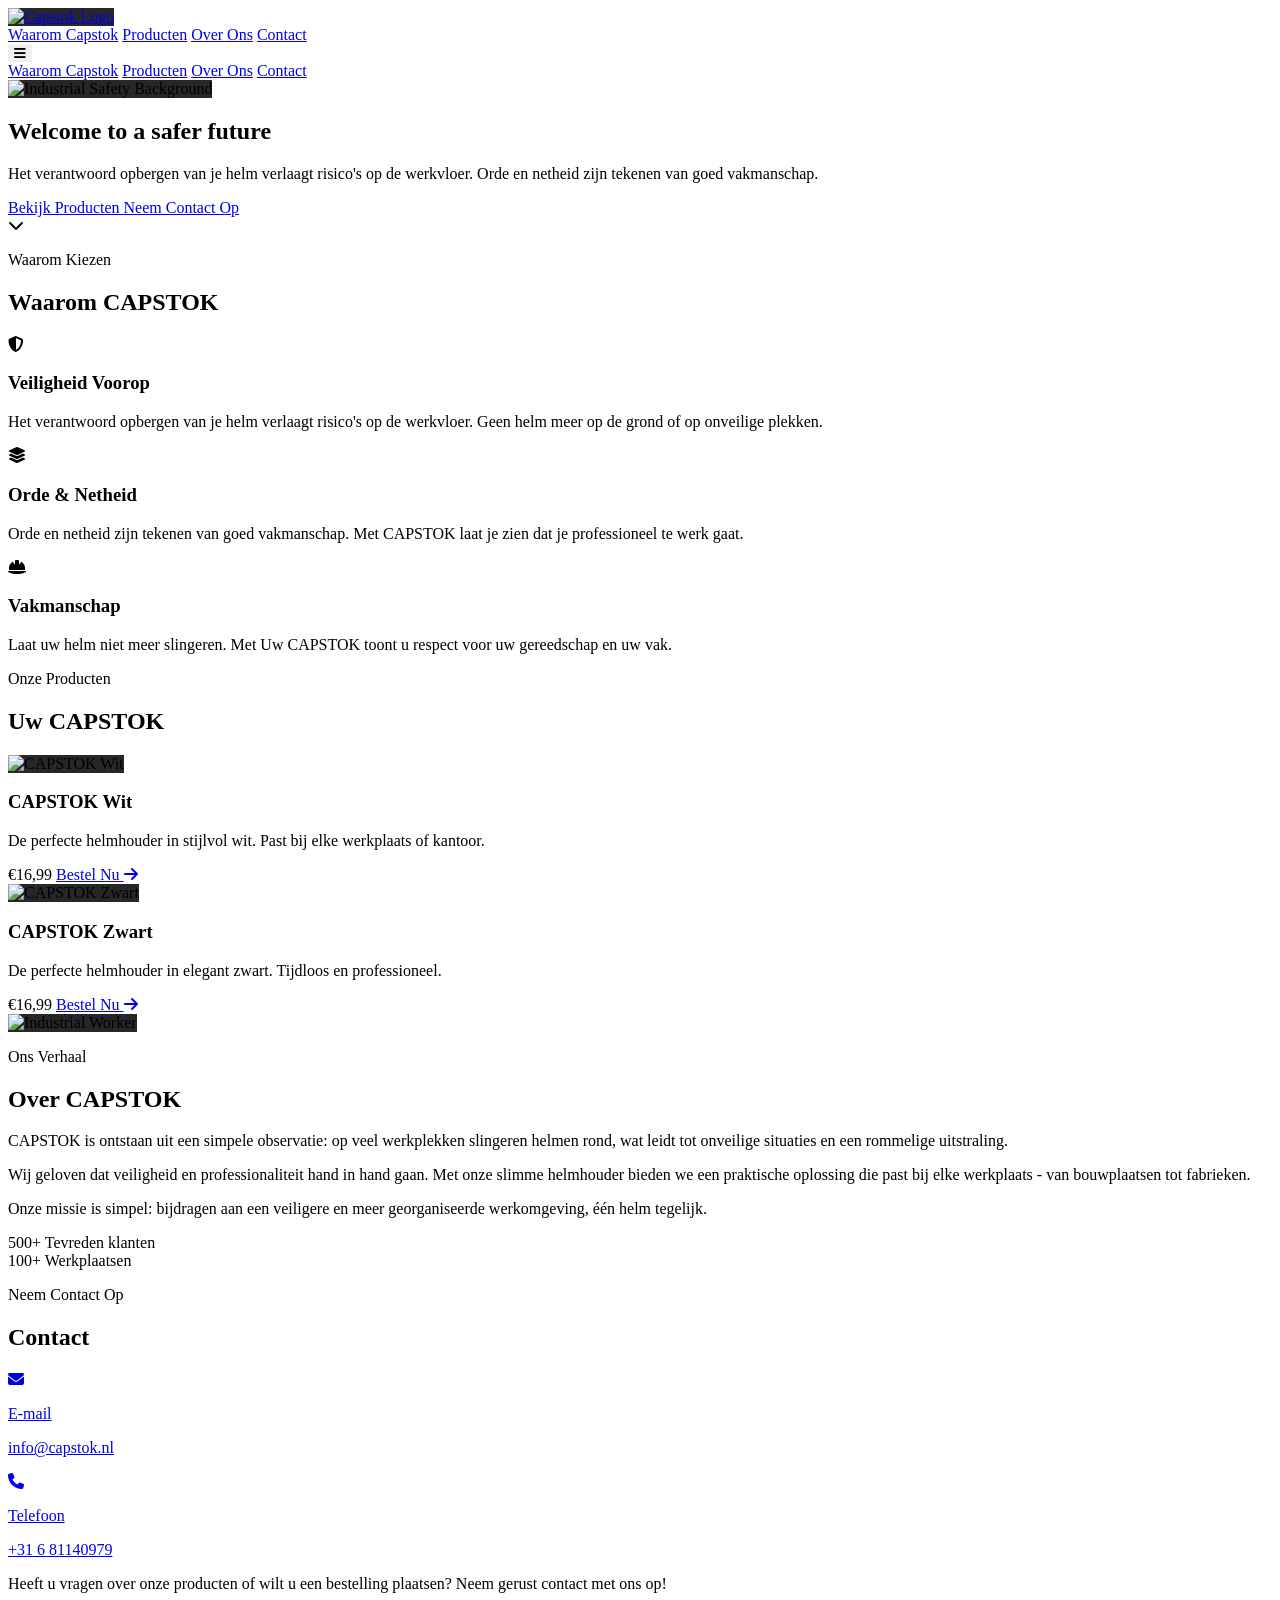
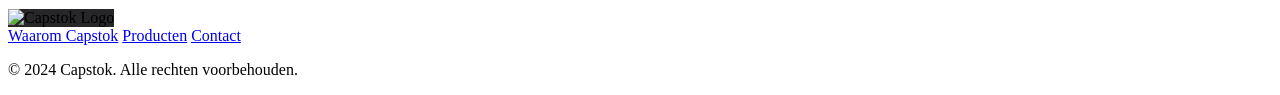
==== commit cd125973: "auto-commit for d2abcc85-72a4-4a62-b9e7-e8b0f721230a" ====
--- a/capstok-site/index.html
+++ b/capstok-site/index.html
@@ -94,8 +94,7 @@
         
         <!-- Content -->
         <div class="relative z-10 max-w-7xl mx-auto px-6 sm:px-8 text-center">
-            <p class="editable text-sm font-bold uppercase tracking-[0.2em] text-capstok-yellow mb-6" data-testid="hero-label">&nbsp;</p>
-            <h1 class="editable font-heading text-5xl sm:text-6xl lg:text-7xl font-bold tracking-tight text-zinc-50 uppercase mb-6" data-testid="hero-title">Welcome to a safer future</h1>
+            <h1 class="editable font-heading text-5xl sm:text-6xl lg:text-7xl font-bold tracking-tight text-zinc-50 uppercase mb-6 mt-24" data-testid="hero-title">Welcome to a safer future</h1>
             <p class="editable text-lg sm:text-xl text-zinc-300 max-w-2xl mx-auto mb-10" data-testid="hero-subtitle">Het verantwoord opbergen van je helm verlaagt risico's op de werkvloer. Orde en netheid zijn tekenen van goed vakmanschap.</p>
             <div class="flex flex-col sm:flex-row gap-4 justify-center">
                 <a href="#producten" class="inline-flex items-center justify-center px-8 py-4 bg-capstok-yellow text-capstok-dark font-bold uppercase tracking-wider hover:bg-yellow-500 transition-colors duration-200" data-testid="hero-cta-products">
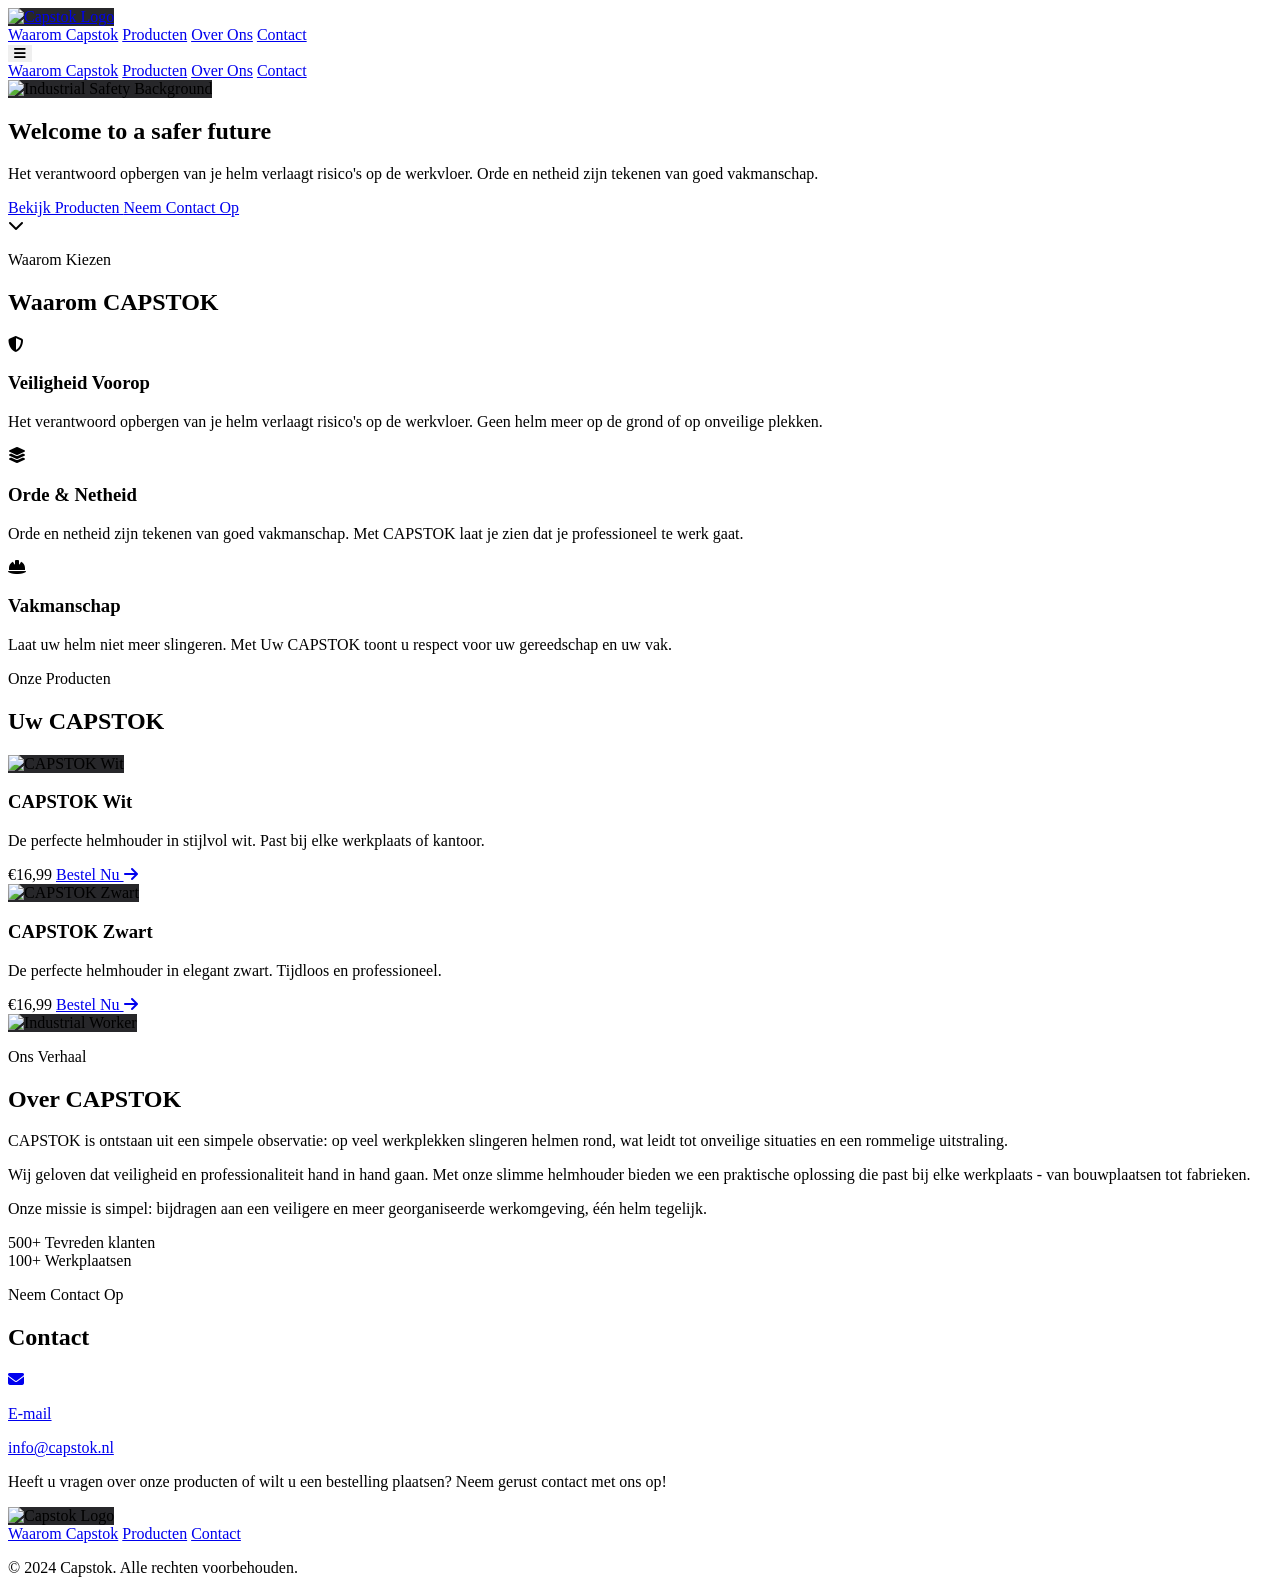
==== commit 6eb69d84: "auto-commit for d2a4a224-4da4-4a1c-aa6d-aede8bf599d9" ====
--- a/capstok-site/index.html
+++ b/capstok-site/index.html
@@ -241,7 +241,7 @@
             </div>
             
             <div class="max-w-3xl mx-auto">
-                <div class="grid grid-cols-1 md:grid-cols-2 gap-8">
+                <div class="grid grid-cols-1 gap-8 max-w-md mx-auto">
                     <!-- Email -->
                     <a href="mailto:info@capstok.nl" class="bg-capstok-dark border border-capstok-border p-8 hover:border-capstok-yellow transition-colors duration-200 flex items-center space-x-6 group" data-testid="contact-email-link">
                         <div class="w-16 h-16 bg-capstok-yellow/10 flex items-center justify-center flex-shrink-0 group-hover:bg-capstok-yellow/20 transition-colors">
@@ -250,17 +250,6 @@
                         <div>
                             <p class="text-sm text-zinc-400 mb-1">E-mail</p>
                             <p class="editable text-lg font-semibold text-zinc-50 group-hover:text-capstok-yellow transition-colors">info@capstok.nl</p>
-                        </div>
-                    </a>
-                    
-                    <!-- Phone -->
-                    <a href="tel:+31681140979" class="bg-capstok-dark border border-capstok-border p-8 hover:border-capstok-yellow transition-colors duration-200 flex items-center space-x-6 group" data-testid="contact-phone-link">
-                        <div class="w-16 h-16 bg-capstok-yellow/10 flex items-center justify-center flex-shrink-0 group-hover:bg-capstok-yellow/20 transition-colors">
-                            <i class="fas fa-phone text-2xl text-capstok-yellow"></i>
-                        </div>
-                        <div>
-                            <p class="text-sm text-zinc-400 mb-1">Telefoon</p>
-                            <p class="editable text-lg font-semibold text-zinc-50 group-hover:text-capstok-yellow transition-colors">+31 6 81140979</p>
                         </div>
                     </a>
                 </div>
